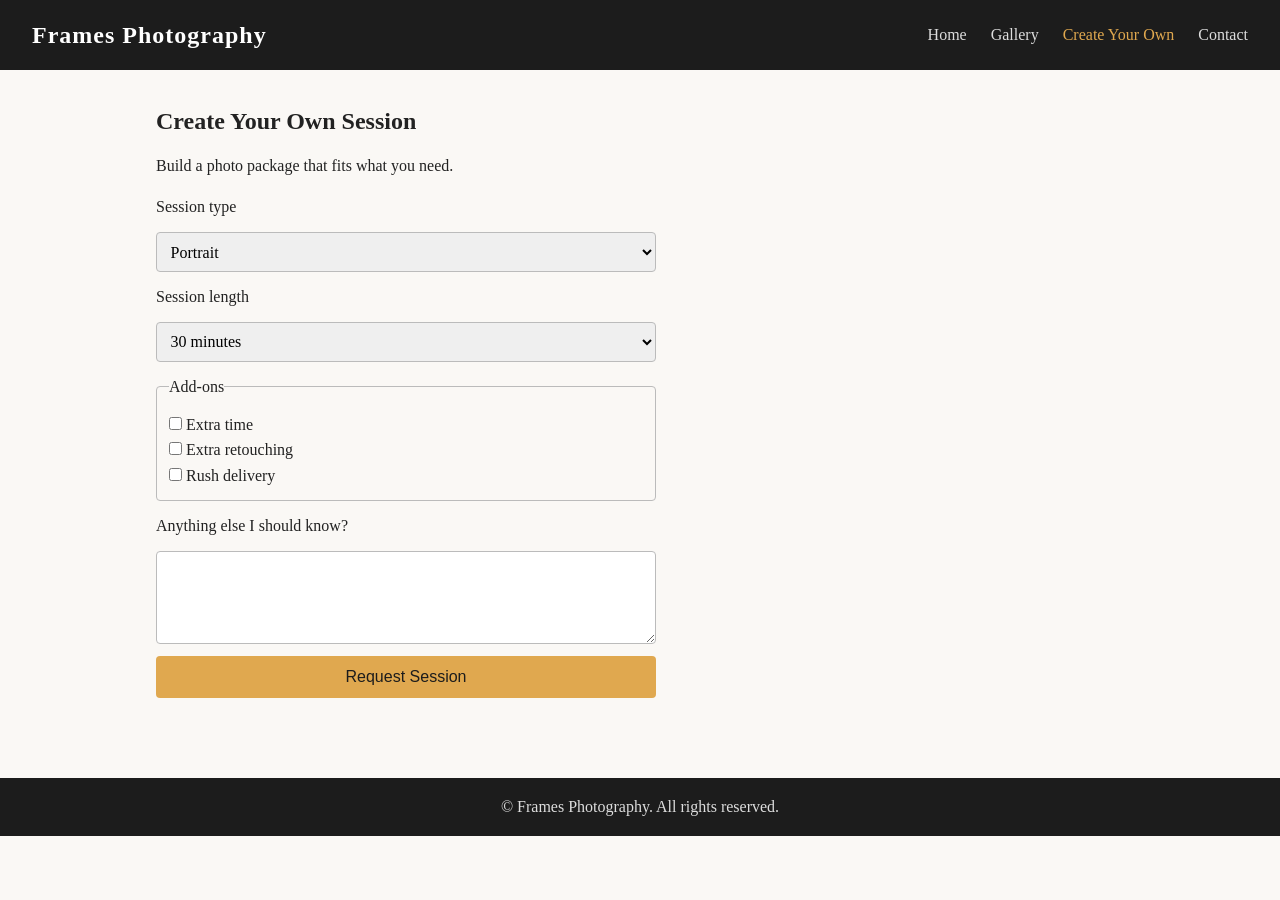
==== create own.html @ 5ecaf761 "Added changes" ====
<!DOCTYPE html>
<html lang="en">
<head>
  <meta charset="UTF-8">
  <meta name="viewport" content="width=device-width, initial-scale=1.0">
  <title>Frames Photography | Create Your Own</title>
  <link rel="stylesheet" href="style.css">
</head>
<body>
  <header>
    <h1>Frames Photography</h1>
    <nav>
      <ul>
        <li><a href="index.html">Home</a></li>
        <li><a href="page2.html">Gallery</a></li>
        <li><a href="create.own.html" class="active">Create Your Own</a></li>
        <li><a href="contact.html">Contact</a></li>
      </ul>
    </nav>
  </header>

  <main>
    <section>
      <h2>Create Your Own Session</h2>
      <p>Build a photo package that fits what you need.</p>

      <form action="#" method="post">
        <label for="type">Session type</label>
        <select id="type" name="type">
          <option value="Lifestyle">Portrait</option>
          <option value="Studio">Studio</option>
        </select>

        <label for="length">Session length</label>
        <select id="length" name="length">
          <option value="30">30 minutes</option>
          <option value="60">1 hour</option>
          <option value="120">2 hours</option>
        </select>

        <fieldset>
          <legend>Add-ons</legend>
          <label><input type="checkbox" name="addons" value="prints"> Extra time</label>
          <label><input type="checkbox" name="addons" value="retouch"> Extra retouching</label>
          <label><input type="checkbox" name="addons" value="rush"> Rush delivery</label>
        </fieldset>

        <label for="notes">Anything else I should know?</label>
        <textarea id="notes" name="notes" rows="4"></textarea>

        <button type="submit" class="button">Request Session</button>
      </form>
    </section>
  </main>

  <footer>
    <p>&copy; Frames Photography. All rights reserved.</p>
  </footer>
</body>
</html>
---- style.css ----
* {
  box-sizing: border-box;
  margin: 0;
  padding: 0;
}

body {
  font-family: Georgia, "Times New Roman", serif;
  line-height: 1.6;
  color: #222;
  background-color: #faf8f5;
}

header {
  background-color: #1c1c1c;
  color: #fff;
  padding: 1rem 2rem;
  display: flex;
  flex-wrap: wrap;
  justify-content: space-between;
  align-items: center;
}

header h1 {
  font-size: 1.5rem;
  letter-spacing: 1px;
}

nav ul {
  list-style: none;
  display: flex;
  flex-wrap: wrap;
  gap: 1.5rem;
}

nav a {
  color: #ddd;
  text-decoration: none;
}

nav a:hover,
nav a.active {
  color: #e0a84f;
}

main {
  max-width: 1000px;
  margin: 0 auto;
  padding: 2rem 1rem;
}

section {
  margin-bottom: 3rem;
}

h2 {
  margin-bottom: 0.75rem;
}

.hero {
  text-align: center;
  padding: 3rem 1rem;
}

.hero h2 {
  font-size: 2.25rem;
}

.hero p {
  margin-bottom: 1.5rem;
}

.button {
  display: inline-block;
  background-color: #e0a84f;
  color: #1c1c1c;
  padding: 0.75rem 1.5rem;
  border: none;
  border-radius: 4px;
  font-size: 1rem;
  text-decoration: none;
  cursor: pointer;
}

.button:hover {
  background-color: #c98f35;
}

.cards,
.gallery {
  display: grid;
  grid-template-columns: repeat(auto-fit, minmax(250px, 1fr));
  gap: 1.5rem;
  margin-top: 1rem;
}

.card {
  background-color: #fff;
  border-radius: 6px;
  overflow: hidden;
  box-shadow: 0 2px 6px rgba(0, 0, 0, 0.1);
}

.card h3,
.card p {
  padding: 0.5rem 1rem;
}

img {
  width: 100%;
  height: auto;
  display: block;
}

figcaption {
  text-align: center;
  font-style: italic;
  padding-top: 0.4rem;
}

form {
  display: flex;
  flex-direction: column;
  gap: 0.75rem;
  max-width: 500px;
  margin-top: 1rem;
}

input,
select,
textarea {
  padding: 0.6rem;
  font-size: 1rem;
  font-family: inherit;
  border: 1px solid #bbb;
  border-radius: 4px;
}

fieldset {
  padding: 0.75rem;
  border: 1px solid #bbb;
  border-radius: 4px;
}

fieldset label {
  display: block;
}

footer {
  background-color: #1c1c1c;
  color: #ddd;
  text-align: center;
  padding: 1rem;
}
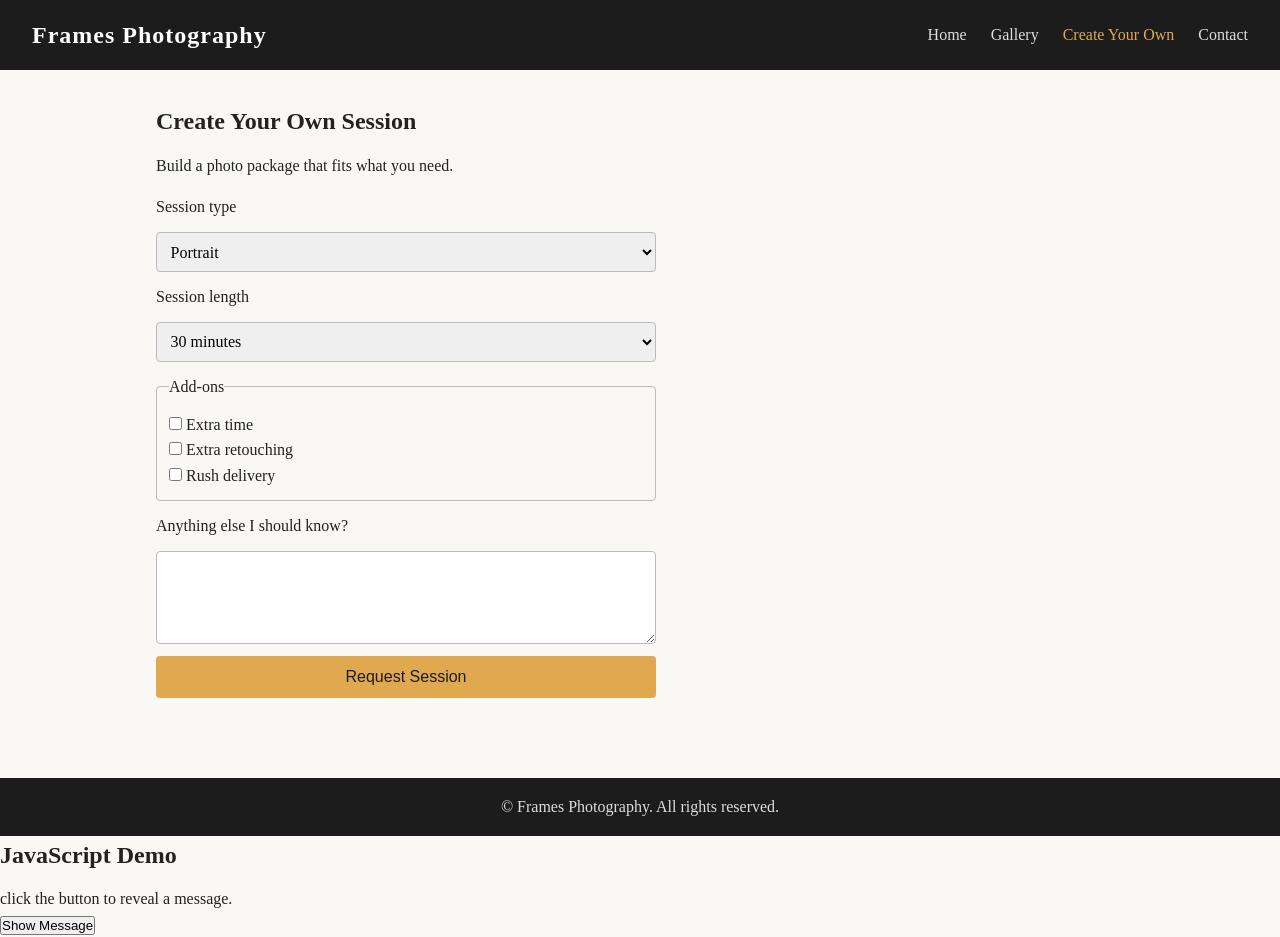
==== commit 4a123f6a: "Add interactive JavaScript demo section Added a JavaScript demo section with a button to reveal a me" ====
--- a/create own.html
+++ b/create own.html
@@ -56,5 +56,16 @@
   <footer>
     <p>&copy; Frames Photography. All rights reserved.</p>
   </footer>
-</body>
-</html>+  <scription class="interactive-demo">
+    <h2>JavaScript Demo</h2>
+
+    <p id="messgae">
+      click the button to reveal a message.
+    </p>
+
+    <button id="messgaeButtpn">
+      Show Message
+    </button>
+  </scription>
+</body> 
+</html>
